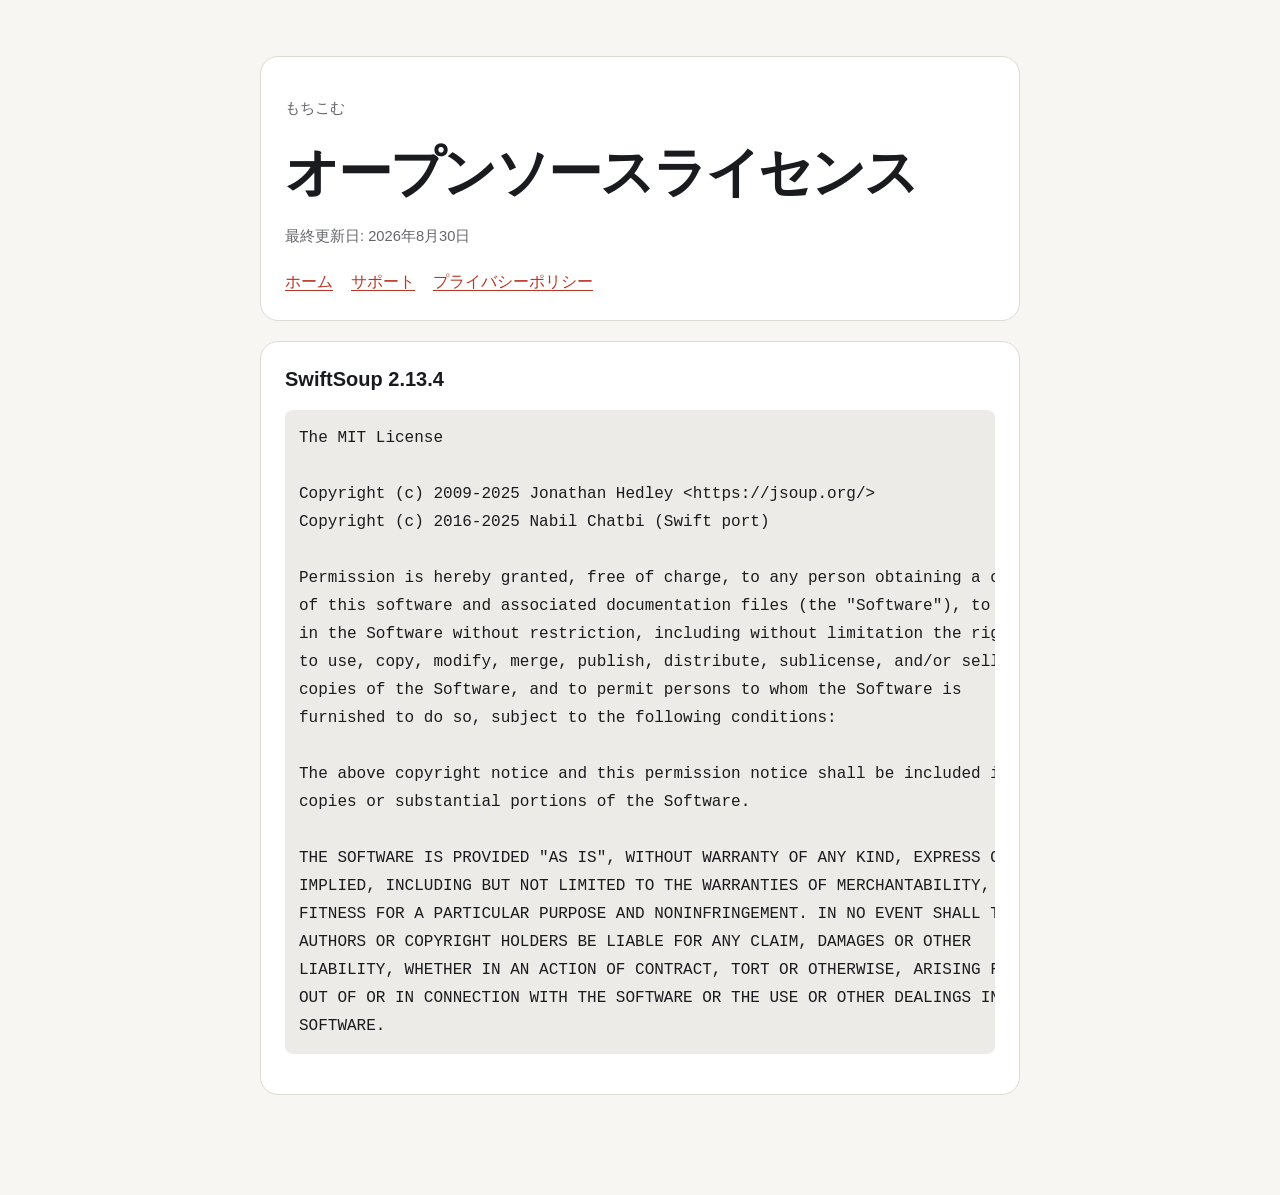
==== licenses.html @ b3ceada9 "Add open source license notice" ====
<!doctype html>
<html lang="ja">
  <head>
    <meta charset="utf-8">
    <meta name="viewport" content="width=device-width, initial-scale=1">
    <meta name="description" content="もちこむで使用しているオープンソースソフトウェアのライセンス">
    <title>オープンソースライセンス | もちこむ</title>
    <link rel="stylesheet" href="styles.css">
  </head>
  <body>
    <main>
      <header>
        <p class="eyebrow">もちこむ</p>
        <h1>オープンソースライセンス</h1>
        <p class="updated">最終更新日: 2026年8月30日</p>
        <nav aria-label="サイト内リンク">
          <a href="index.html">ホーム</a>
          <a href="support.html">サポート</a>
          <a href="privacy-policy.html">プライバシーポリシー</a>
        </nav>
      </header>

      <section>
        <h2>SwiftSoup 2.13.4</h2>
        <pre>The MIT License

Copyright (c) 2009-2025 Jonathan Hedley &lt;https://jsoup.org/&gt;
Copyright (c) 2016-2025 Nabil Chatbi (Swift port)

Permission is hereby granted, free of charge, to any person obtaining a copy
of this software and associated documentation files (the "Software"), to deal
in the Software without restriction, including without limitation the rights
to use, copy, modify, merge, publish, distribute, sublicense, and/or sell
copies of the Software, and to permit persons to whom the Software is
furnished to do so, subject to the following conditions:

The above copyright notice and this permission notice shall be included in all
copies or substantial portions of the Software.

THE SOFTWARE IS PROVIDED "AS IS", WITHOUT WARRANTY OF ANY KIND, EXPRESS OR
IMPLIED, INCLUDING BUT NOT LIMITED TO THE WARRANTIES OF MERCHANTABILITY,
FITNESS FOR A PARTICULAR PURPOSE AND NONINFRINGEMENT. IN NO EVENT SHALL THE
AUTHORS OR COPYRIGHT HOLDERS BE LIABLE FOR ANY CLAIM, DAMAGES OR OTHER
LIABILITY, WHETHER IN AN ACTION OF CONTRACT, TORT OR OTHERWISE, ARISING FROM,
OUT OF OR IN CONNECTION WITH THE SOFTWARE OR THE USE OR OTHER DEALINGS IN THE
SOFTWARE.</pre>
      </section>
    </main>
  </body>
</html>
---- styles.css ----
:root {
  color-scheme: light dark;
  --paper: #f7f6f3;
  --ink: #191b1f;
  --muted: #65666c;
  --accent: #b93624;
  --line: #dedbd4;
  --card: #ffffff;
}

* {
  box-sizing: border-box;
}

body {
  margin: 0;
  background: var(--paper);
  color: var(--ink);
  font-family: -apple-system, BlinkMacSystemFont, "Hiragino Sans", "Yu Gothic", sans-serif;
  line-height: 1.75;
}

main {
  width: min(100% - 32px, 760px);
  margin: 0 auto;
  padding: 56px 0 80px;
}

header,
section,
.card {
  margin-bottom: 20px;
  padding: 24px;
  border: 1px solid var(--line);
  border-radius: 18px;
  background: var(--card);
}

h1,
h2,
h3 {
  line-height: 1.35;
}

h1 {
  margin: 0 0 8px;
  font-size: clamp(2rem, 8vw, 3.4rem);
  letter-spacing: -0.04em;
}

h2 {
  margin-top: 0;
  font-size: 1.25rem;
}

a {
  color: var(--accent);
  text-underline-offset: 3px;
}

nav {
  display: flex;
  flex-wrap: wrap;
  gap: 8px 18px;
  margin-top: 18px;
}

.eyebrow,
.updated,
.note {
  color: var(--muted);
  font-size: 0.92rem;
}

.button {
  display: inline-block;
  min-height: 44px;
  padding: 10px 16px;
  border-radius: 999px;
  background: var(--accent);
  color: #fff;
  font-weight: 700;
  text-decoration: none;
}

code,
pre {
  border-radius: 8px;
  background: color-mix(in srgb, var(--line) 55%, transparent);
  font-family: ui-monospace, SFMono-Regular, Menlo, monospace;
}

code {
  padding: 0.15em 0.35em;
}

pre {
  overflow-x: auto;
  padding: 14px;
}

table {
  width: 100%;
  border-collapse: collapse;
}

th,
td {
  padding: 10px;
  border: 1px solid var(--line);
  text-align: left;
}

blockquote {
  margin-left: 0;
  padding-left: 16px;
  border-left: 4px solid var(--accent);
  color: var(--muted);
}

@media (prefers-color-scheme: dark) {
  :root {
    --paper: #141619;
    --ink: #f4f1ea;
    --muted: #b8b4ab;
    --line: #3a3d42;
    --card: #1d2024;
    --accent: #ff826c;
  }

  .button {
    color: #141619;
  }
}
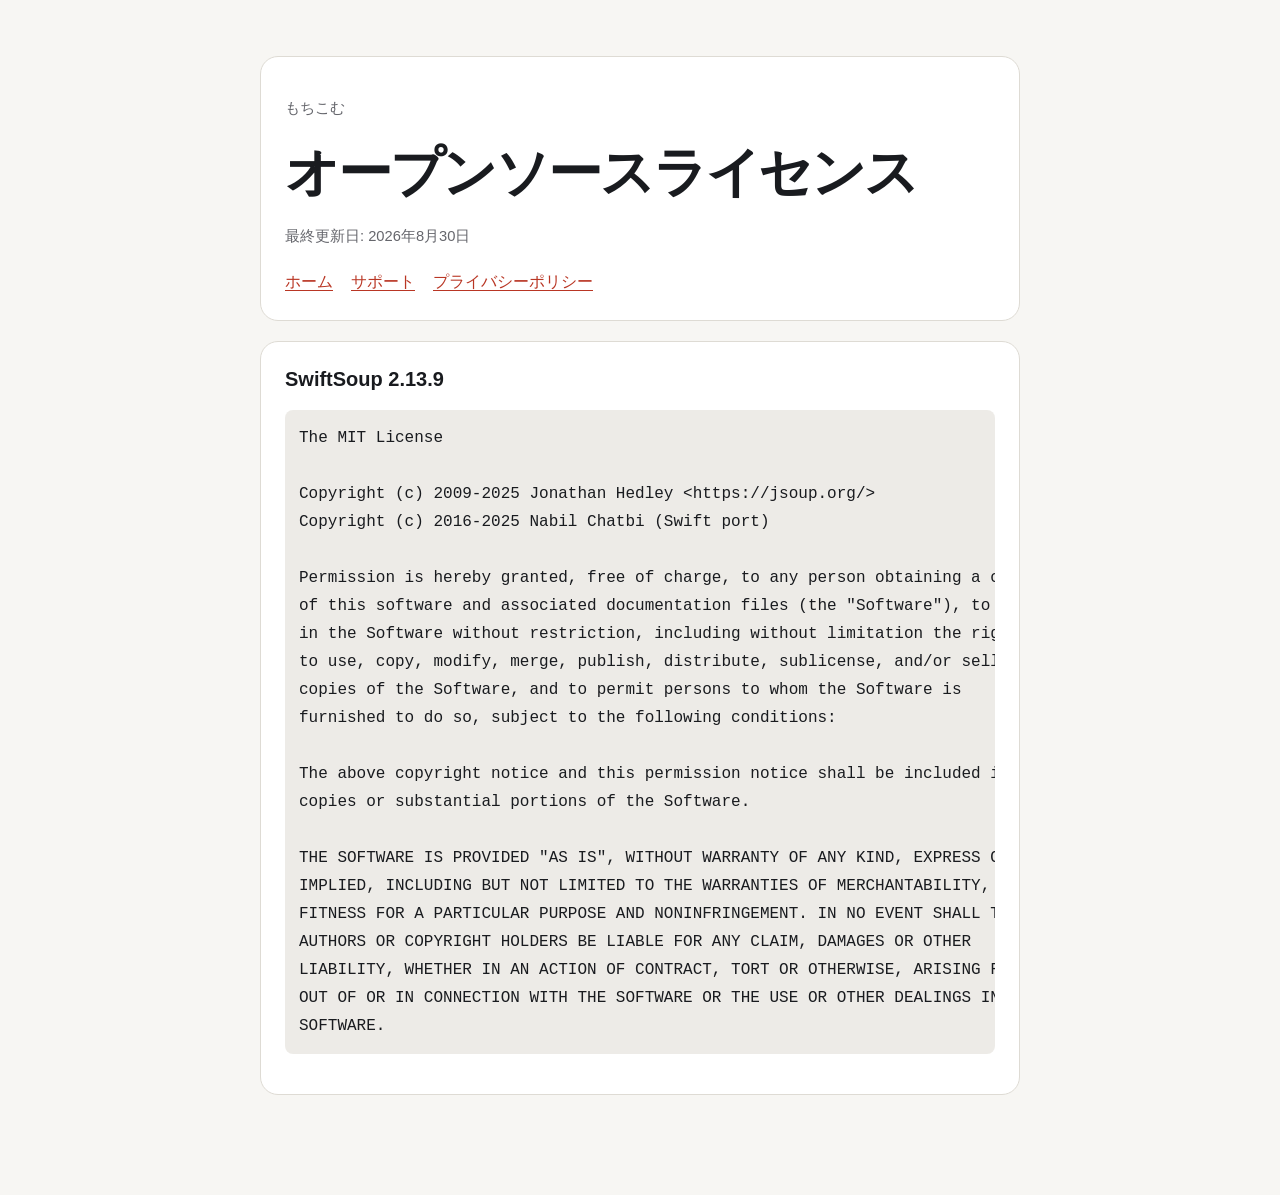
==== commit 743ba960: "Update SwiftSoup license version" ====
--- a/licenses.html
+++ b/licenses.html
@@ -21,7 +21,7 @@
       </header>
 
       <section>
-        <h2>SwiftSoup 2.13.4</h2>
+        <h2>SwiftSoup 2.13.9</h2>
         <pre>The MIT License
 
 Copyright (c) 2009-2025 Jonathan Hedley &lt;https://jsoup.org/&gt;
